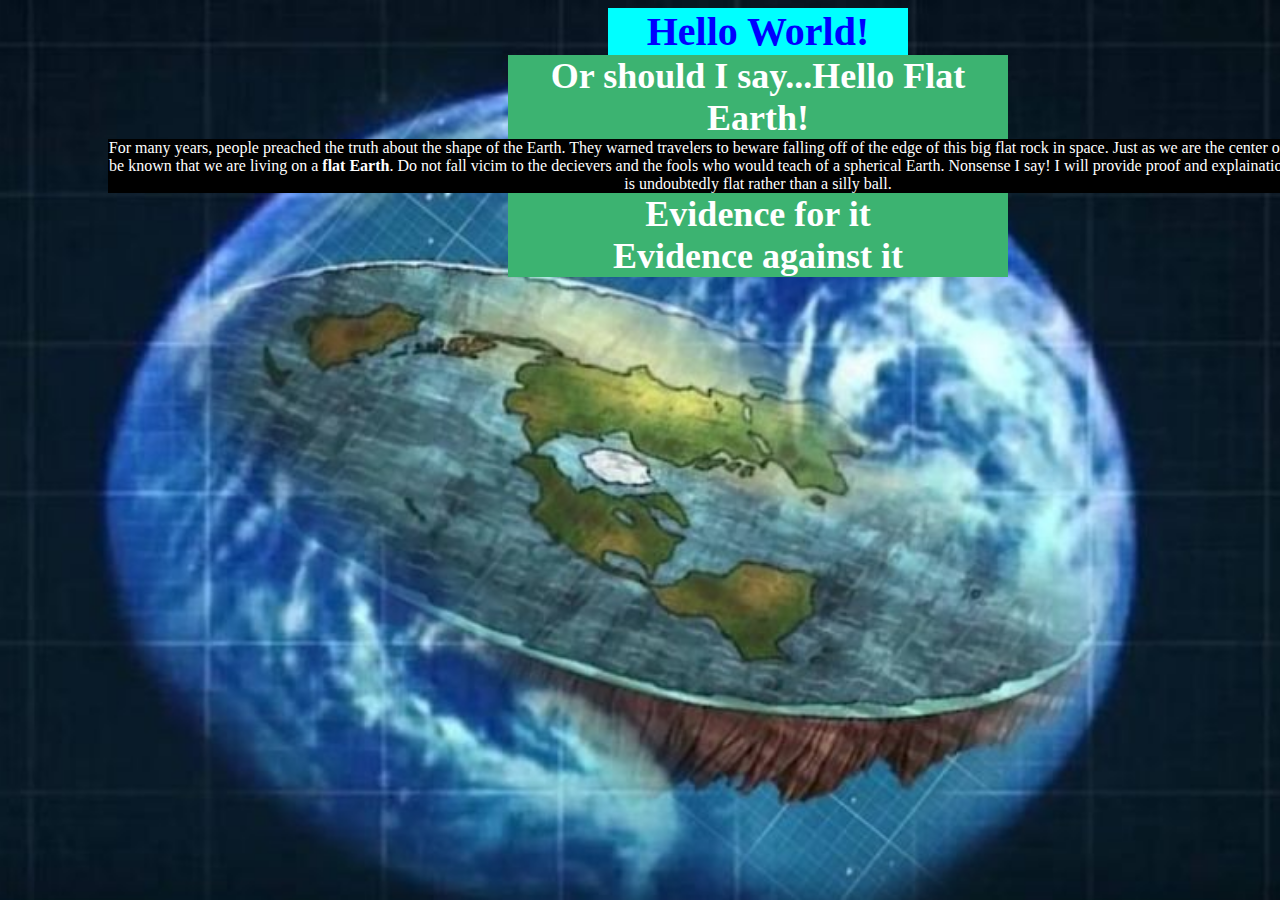
==== view/index.html @ 091a20df "Created a simple and silly base to practice with. Started styling with CSS." ====
<html>
    <head>
        <title>Practice</title>
        <link rel="stylesheet" href="../src/styles.css">
    </head>
    
    <body>
        <header id-"title">
            <h1>Hello World!</h1>
        </header>
            <div id = "heading">
                <h3>Or should I say...Hello Flat Earth!</h3>
            </div>
            <div id = "introduction">
                <p>For many years, people preached the truth about the shape of the Earth. They warned travelers to beware falling off of the edge of this big flat rock in space. Just as we are the center of the Universe, let it be known that we are living on a <strong>flat Earth</strong>. Do not fall vicim to the decievers and the fools who would teach of a spherical Earth. Nonsense I say! I will provide proof and explaination for why the Earth is undoubtedly flat rather than a silly ball.</p>
            </div>
        
            <div id = "heading">
                <h3>Evidence for it</h3>
            </div>
        
            <div id = "evidence">
                
            </div>
            
            <div id = "heading">
                <h3>Evidence against it</h3>
            </div>
        
            <div id = "against">
            
            </div>
        
            <div id = "map">
            
            </div>
        
        <footer>
        </footer>
    </body>
</html>
---- src/styles.css ----
body {
    display: inline-block;
    background-image: url(../images/flat%20earth%20theory.jpg);
    background-position: center;
    background-size:cover;
    background-attachment:fixed;
    background-repeat:no-repeat;
    
}


h1 {
    color: blue;
    font-family: fantasy;
    font-size: 40;
    text-align: center;
    background-color: aqua;
    width: 300px;
    margin: auto 600px;
    
}
h3 {
    color: white;
    background-color: mediumseagreen;
    font-family: serif;
    text-align: center;
    font-size: 36;
    margin: auto 500px;
}
p {
    color: white;
    font-family: serif;
    text-align: center;
    background-color: black;
    margin: auto 100px;
}
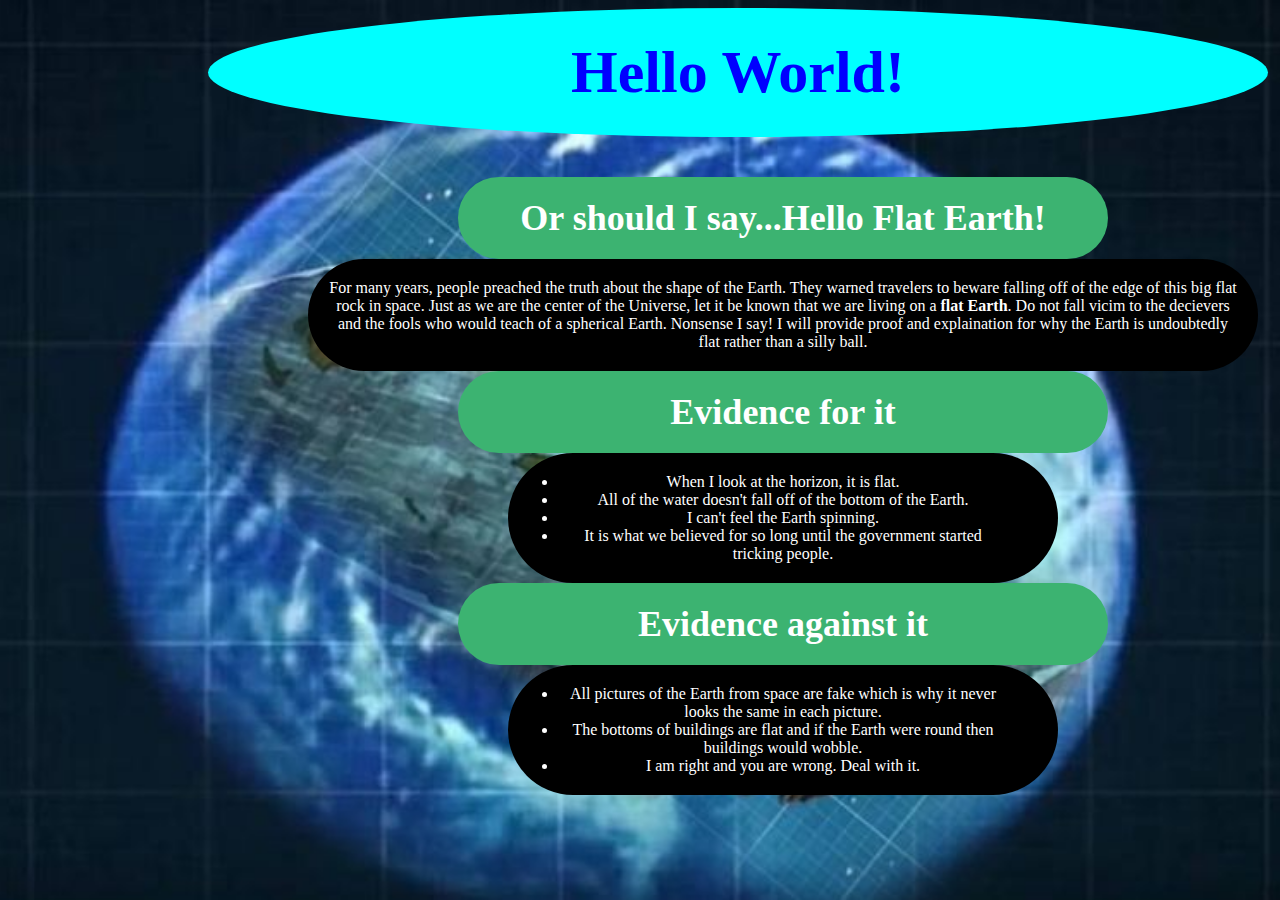
==== commit 8527d227: "Added a bit more content and added curved borders and padding to content with CSS." ====
--- a/view/index.html
+++ b/view/index.html
@@ -20,7 +20,12 @@
             </div>
         
             <div id = "evidence">
-                
+                <ul>
+                    <li>When I look at the horizon, it is flat.</li>
+                    <li>All of the water doesn't fall off of the bottom of the Earth.</li>
+                    <li>I can't feel the Earth spinning.</li>
+                    <li>It is what we believed for so long until the government started tricking people.</li>
+                </ul>
             </div>
             
             <div id = "heading">
@@ -28,7 +33,11 @@
             </div>
         
             <div id = "against">
-            
+                <ul>
+                    <li>All pictures of the Earth from space are fake which is why it never looks the same in each picture.</li>
+                    <li>The bottoms of buildings are flat and if the Earth were round then buildings would wobble.</li>
+                    <li>I am right and you are wrong. Deal with it.</li>
+                </ul>
             </div>
         
             <div id = "map">
--- a/src/styles.css
+++ b/src/styles.css
@@ -12,11 +12,13 @@
 h1 {
     color: blue;
     font-family: fantasy;
-    font-size: 40;
+    font-size: 60;
     text-align: center;
     background-color: aqua;
-    width: 300px;
-    margin: auto 600px;
+    width: 1000;
+    border-radius: 50%;
+    margin-left: 200px;
+    padding: 30px;
     
 }
 h3 {
@@ -25,12 +27,29 @@
     font-family: serif;
     text-align: center;
     font-size: 36;
-    margin: auto 500px;
+    margin: auto 450px;
+    border-radius: 600px;
+    padding: 20px;
 }
 p {
     color: white;
     font-family: serif;
     text-align: center;
     background-color: black;
-    margin: auto 100px;
+    margin: auto 300px;
+    border-radius: 600px;
+    padding: 20px;
+    
+}
+ul {
+    color: white;
+    text-align: center;
+    background-color: black;
+    margin: auto 500px;
+    font-family: serif;
+    border-radius: 500px;
+    padding: 20px;
+    padding-left: 50px;
+    padding-right: 50px;
+    width: 450px;
 }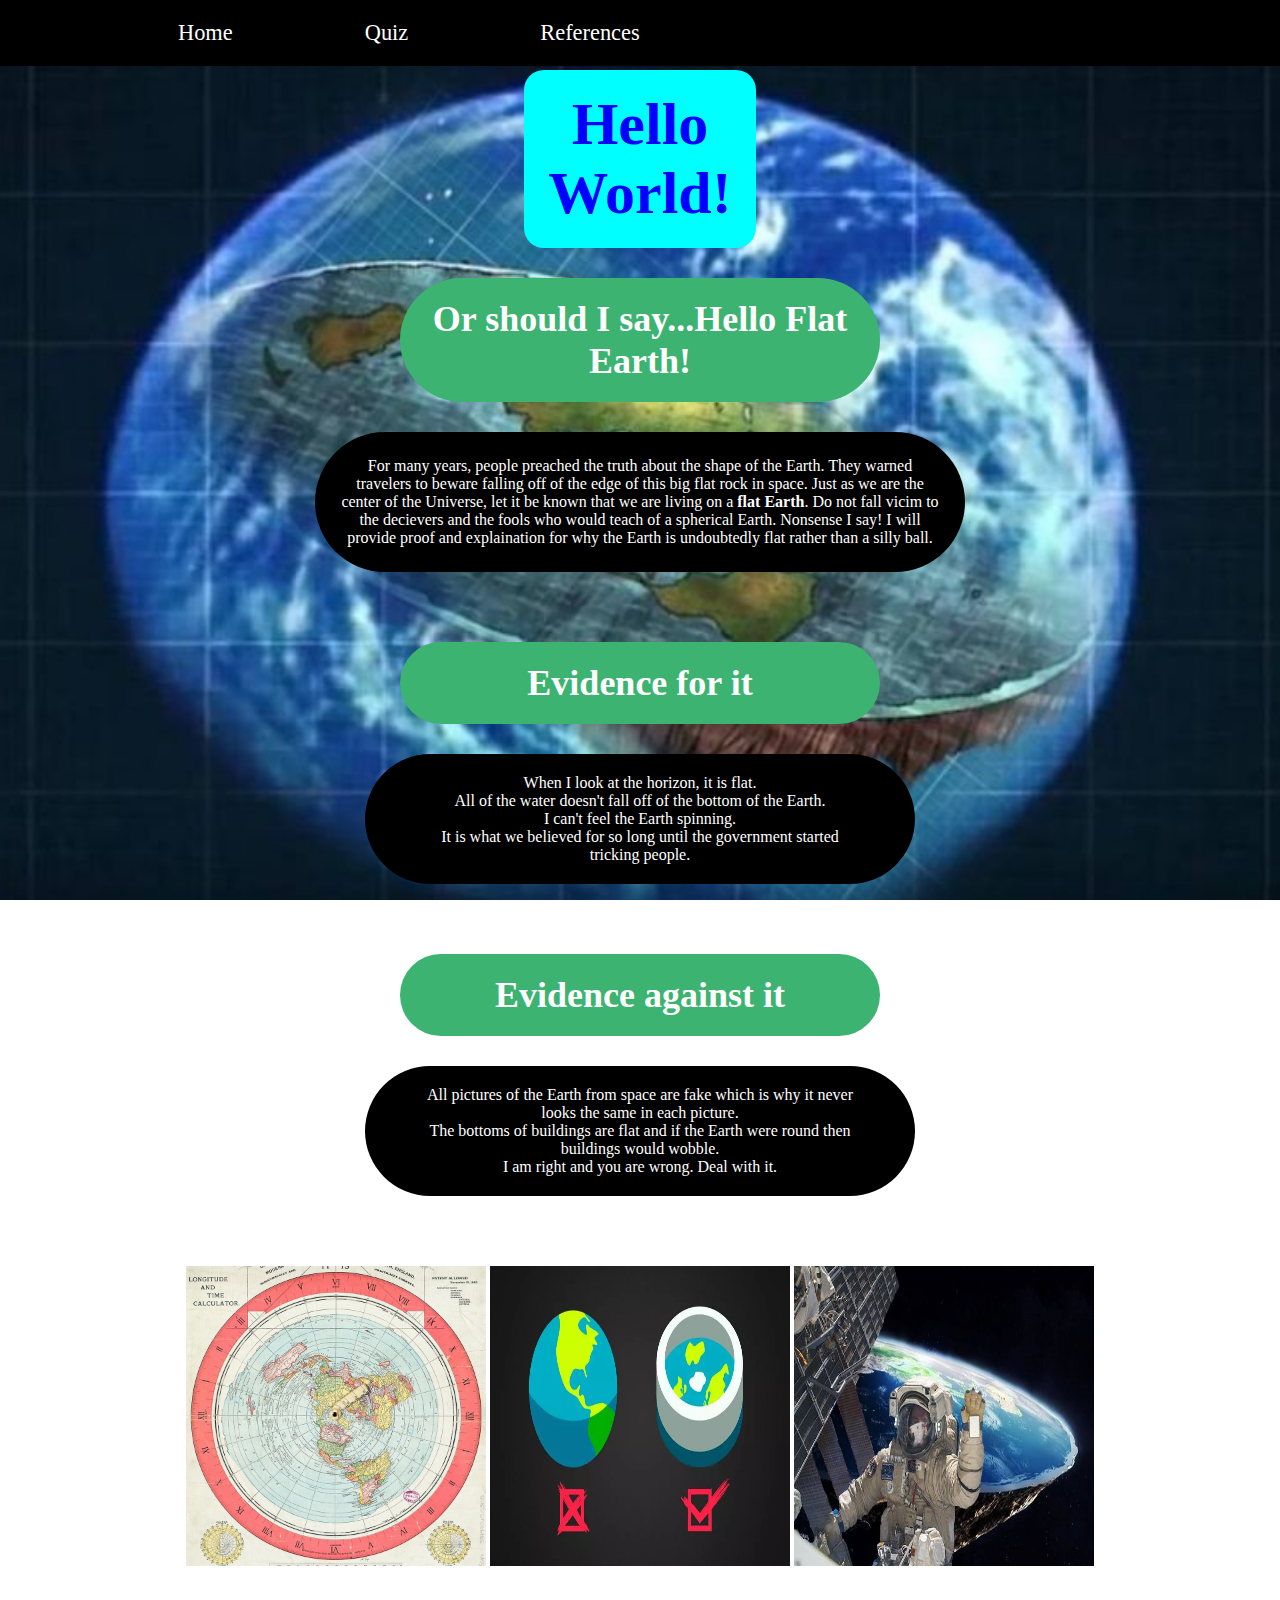
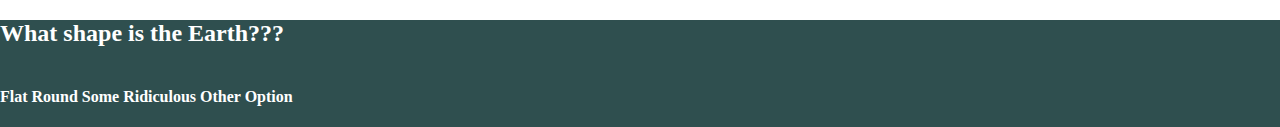
==== commit bffbf800: "Fixed margins, added nav bar, multiple pages, pictures" ====
--- a/view/index.html
+++ b/view/index.html
@@ -1,50 +1,78 @@
 <html>
     <head>
         <title>Practice</title>
+        <meta charset = "utf-8">
         <link rel="stylesheet" href="../src/styles.css">
+        <link rel="stylesheet" href="../src/home.css">
     </head>
     
     <body>
-        <header id-"title">
-            <h1>Hello World!</h1>
+        <header>
+            <nav id="navBar">
+                <ul>
+                    <li class="navItem">
+                        <a href="index.html" >Home</a>
+                    </li>
+                    <li class="navItem">
+                        <a href="quiz.html">Quiz</a>
+                    </li>
+                    <li class="navItem">
+                        <a href="#">References</a>
+                    </li>
+                </ul>
+            </nav>
         </header>
-            <div id = "heading">
-                <h3>Or should I say...Hello Flat Earth!</h3>
-            </div>
-            <div id = "introduction">
-                <p>For many years, people preached the truth about the shape of the Earth. They warned travelers to beware falling off of the edge of this big flat rock in space. Just as we are the center of the Universe, let it be known that we are living on a <strong>flat Earth</strong>. Do not fall vicim to the decievers and the fools who would teach of a spherical Earth. Nonsense I say! I will provide proof and explaination for why the Earth is undoubtedly flat rather than a silly ball.</p>
-            </div>
-        
-            <div id = "heading">
-                <h3>Evidence for it</h3>
-            </div>
-        
-            <div id = "evidence">
-                <ul>
-                    <li>When I look at the horizon, it is flat.</li>
-                    <li>All of the water doesn't fall off of the bottom of the Earth.</li>
-                    <li>I can't feel the Earth spinning.</li>
-                    <li>It is what we believed for so long until the government started tricking people.</li>
-                </ul>
-            </div>
-            
-            <div id = "heading">
-                <h3>Evidence against it</h3>
-            </div>
-        
-            <div id = "against">
-                <ul>
-                    <li>All pictures of the Earth from space are fake which is why it never looks the same in each picture.</li>
-                    <li>The bottoms of buildings are flat and if the Earth were round then buildings would wobble.</li>
-                    <li>I am right and you are wrong. Deal with it.</li>
-                </ul>
-            </div>
-        
-            <div id = "map">
-            
-            </div>
-        
+           <main>
+               
+                <h1>Hello World!</h1>
+                
+                <div id = "heading">
+                    <h3>Or should I say...Hello Flat Earth!</h3>
+                </div>
+                <div id = "introduction">
+                    <p>For many years, people preached the truth about the shape of the Earth. They warned travelers to beware falling off of the edge of this big flat rock in space. Just as we are the center of the Universe, let it be known that we are living on a <strong>flat Earth</strong>. Do not fall vicim to the decievers and the fools who would teach of a spherical Earth. Nonsense I say! I will provide proof and explaination for why the Earth is undoubtedly flat rather than a silly ball.</p>
+                </div>
+
+                <div id = "heading">
+                    <h3>Evidence for it</h3>
+                </div>
+
+                <div id = "evidence">
+                    <ul>
+                        <li>When I look at the horizon, it is flat.</li>
+                        <li>All of the water doesn't fall off of the bottom of the Earth.</li>
+                        <li>I can't feel the Earth spinning.</li>
+                        <li>It is what we believed for so long until the government started tricking people.</li>
+                    </ul>
+                </div>
+
+                <div id = "heading">
+                    <h3>Evidence against it</h3>
+                </div>
+
+                <div id = "against">
+                    <ul>
+                        <li>All pictures of the Earth from space are fake which is why it never looks the same in each picture.</li>
+                        <li>The bottoms of buildings are flat and if the Earth were round then buildings would wobble.</li>
+                        <li>I am right and you are wrong. Deal with it.</li>
+                    </ul>
+                </div>
+
+                <div id = "images">
+                    <img src = ../images/map.jpg alt = "Map of Flat Earth">
+                    <img src = ../images/flat-earth-vs-round-earth.jpg alt = "Flat vs Round Earth">
+                    <img src = ../images/flat-earth-from-nasa.jpeg alt = "Real Image of Flat Earth">
+                </div>
+
+                <div id = "quiz">
+                    <h2>What shape is the Earth???</h2>
+                    <h4>Flat</h4>
+                    <h4>Round</h4>
+                    <h4>Some Ridiculous Other Option</h4>
+                </div>
+            </main>
         <footer>
         </footer>
+        <script src = ../src/scripts.js></script>
     </body>
 </html>--- a/src/styles.css
+++ b/src/styles.css
@@ -5,51 +5,51 @@
     background-size:cover;
     background-attachment:fixed;
     background-repeat:no-repeat;
-    
+    margin: 0;
+    margin-top: 70px;
+    width: 100%;
 }
 
-
-h1 {
-    color: blue;
-    font-family: fantasy;
-    font-size: 60;
-    text-align: center;
-    background-color: aqua;
-    width: 1000;
-    border-radius: 50%;
-    margin-left: 200px;
-    padding: 30px;
-    
-}
-h3 {
-    color: white;
-    background-color: mediumseagreen;
-    font-family: serif;
-    text-align: center;
-    font-size: 36;
-    margin: auto 450px;
-    border-radius: 600px;
-    padding: 20px;
-}
-p {
-    color: white;
-    font-family: serif;
-    text-align: center;
-    background-color: black;
-    margin: auto 300px;
-    border-radius: 600px;
-    padding: 20px;
-    
-}
 ul {
     color: white;
     text-align: center;
     background-color: black;
-    margin: auto 500px;
+    margin: 0 auto;
     font-family: serif;
     border-radius: 500px;
     padding: 20px;
     padding-left: 50px;
     padding-right: 50px;
     width: 450px;
+    margin-bottom: 70px;
+    list-style-type: none;
+}
+
+#navBar {
+    width: 100%;
+    background-color: black;
+    position: fixed;
+    top: 0;
+    margin: 0;
+}
+
+#navBar ul {
+    width: 100%;
+    text-align: left;
+    margin: 0;
+}
+
+#navBar ul li {
+    display: inline-block;
+    margin: 0 5%;
+}
+
+#navBar ul li:first-of-type {
+    margin-left: 10%;
+}
+
+#navBar ul li a {
+    text-decoration: none;
+    color: white;
+    font-size: 1.4em;
 }--- a/src/home.css
+++ b/src/home.css
@@ -0,0 +1,58 @@
+h1 {
+    color: blue;
+    font-family: fantasy;
+    font-size: 60px;
+    text-align: center;
+    background-color: aqua;
+    width: 15%;
+    border-radius: 20px;
+    margin: 0 auto;
+    padding: 20px;
+    margin-bottom: 30px;
+}
+
+h3 {
+    color: white;
+    background-color: mediumseagreen;
+    font-family: serif;
+    text-align: center;
+    font-size: 36px;
+    margin: auto 400px;
+    border-radius: 600px;
+    padding: 20px;
+    margin-bottom: 30px;
+}
+
+p {
+    color: white;
+    font-family: serif;
+    text-align: center;
+    background-color: black;
+    margin: 0 auto;
+    width: 600px;
+    border-radius: 600px;
+    padding: 25px;
+    margin-bottom: 70px;
+}
+
+img {
+    display: inline-block;
+    margin: 0 auto;
+    width: 300px;
+    height: 300px;
+    margin-bottom: 30px;
+}
+
+#images {
+    text-align: center;
+}
+
+#quiz {
+    font-family: serif;
+    color: white;
+    background-color: darkslategray;
+}
+
+h4 {
+    display: inline-block;
+}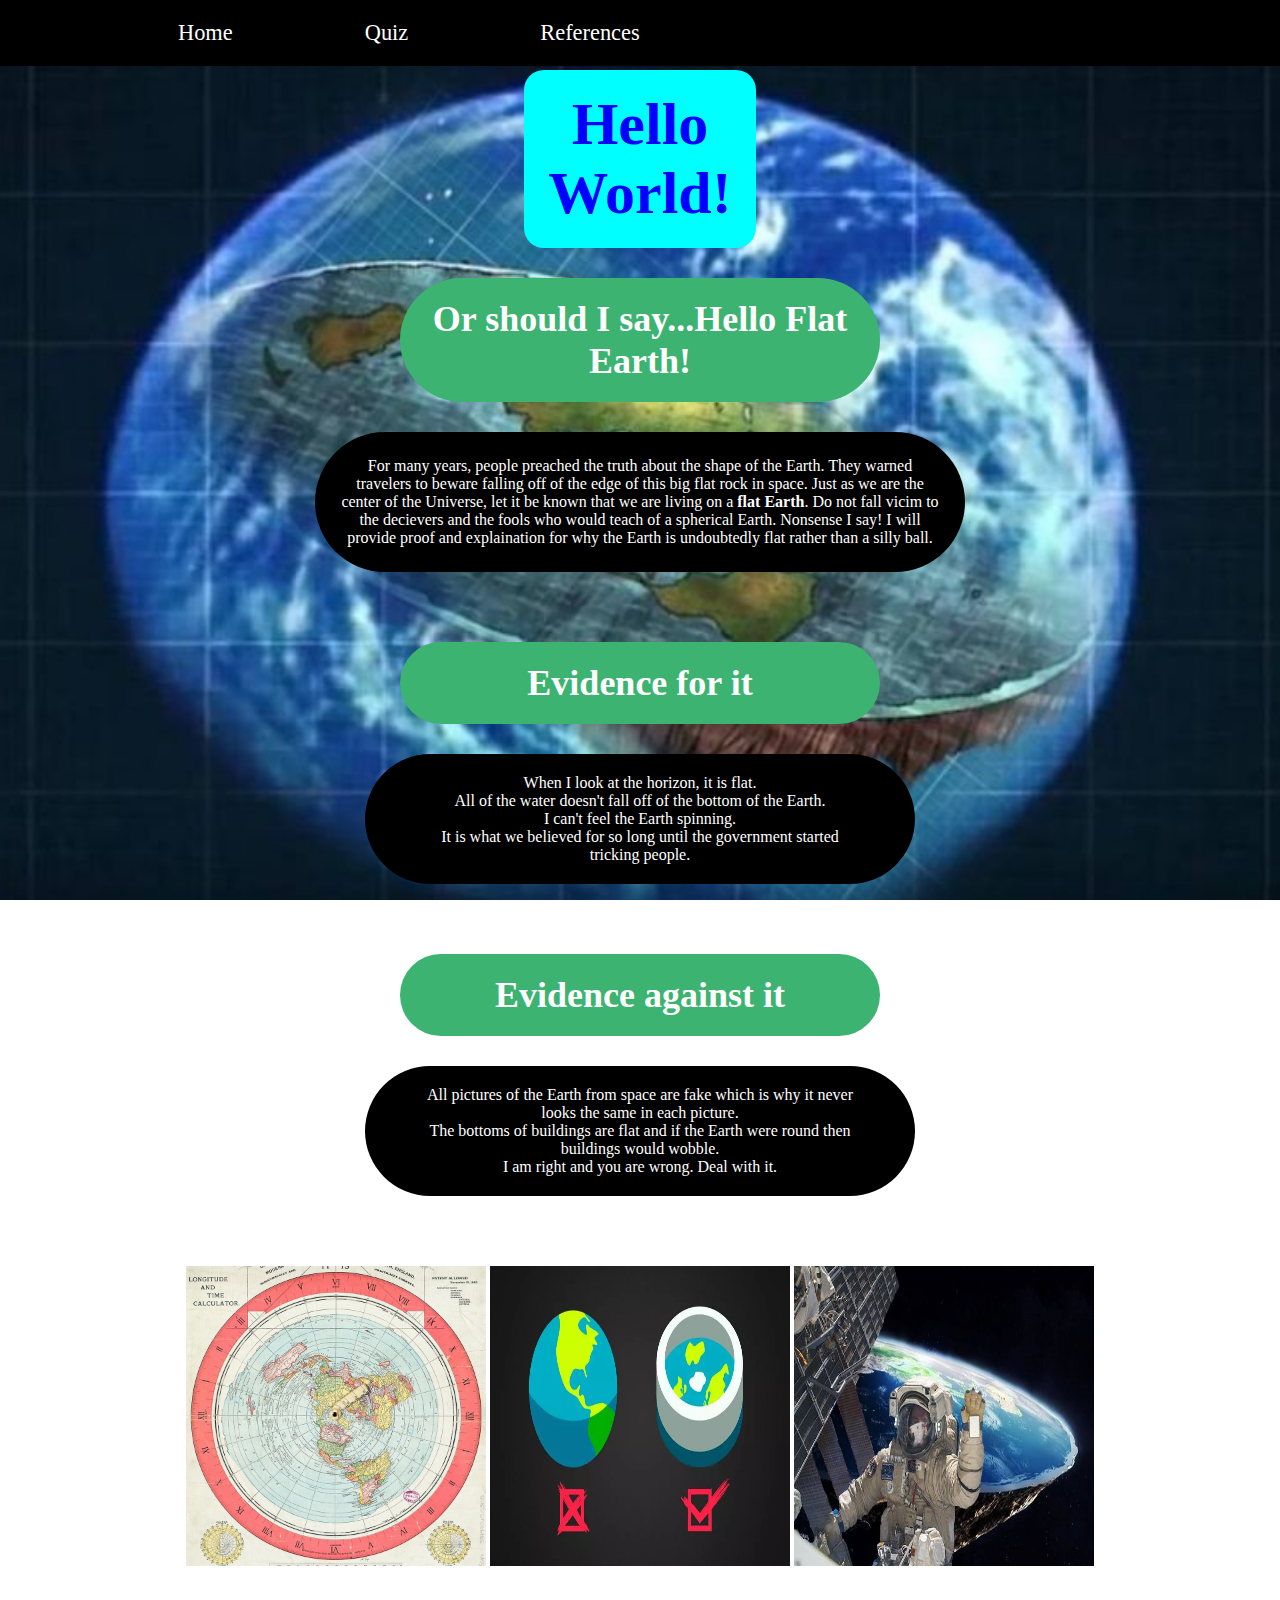
==== commit 17bc8f59: "Started editing quiz page" ====
--- a/view/index.html
+++ b/view/index.html
@@ -63,13 +63,6 @@
                     <img src = ../images/flat-earth-vs-round-earth.jpg alt = "Flat vs Round Earth">
                     <img src = ../images/flat-earth-from-nasa.jpeg alt = "Real Image of Flat Earth">
                 </div>
-
-                <div id = "quiz">
-                    <h2>What shape is the Earth???</h2>
-                    <h4>Flat</h4>
-                    <h4>Round</h4>
-                    <h4>Some Ridiculous Other Option</h4>
-                </div>
             </main>
         <footer>
         </footer>
--- a/src/home.css
+++ b/src/home.css
@@ -45,14 +45,4 @@
 
 #images {
     text-align: center;
-}
-
-#quiz {
-    font-family: serif;
-    color: white;
-    background-color: darkslategray;
-}
-
-h4 {
-    display: inline-block;
 }